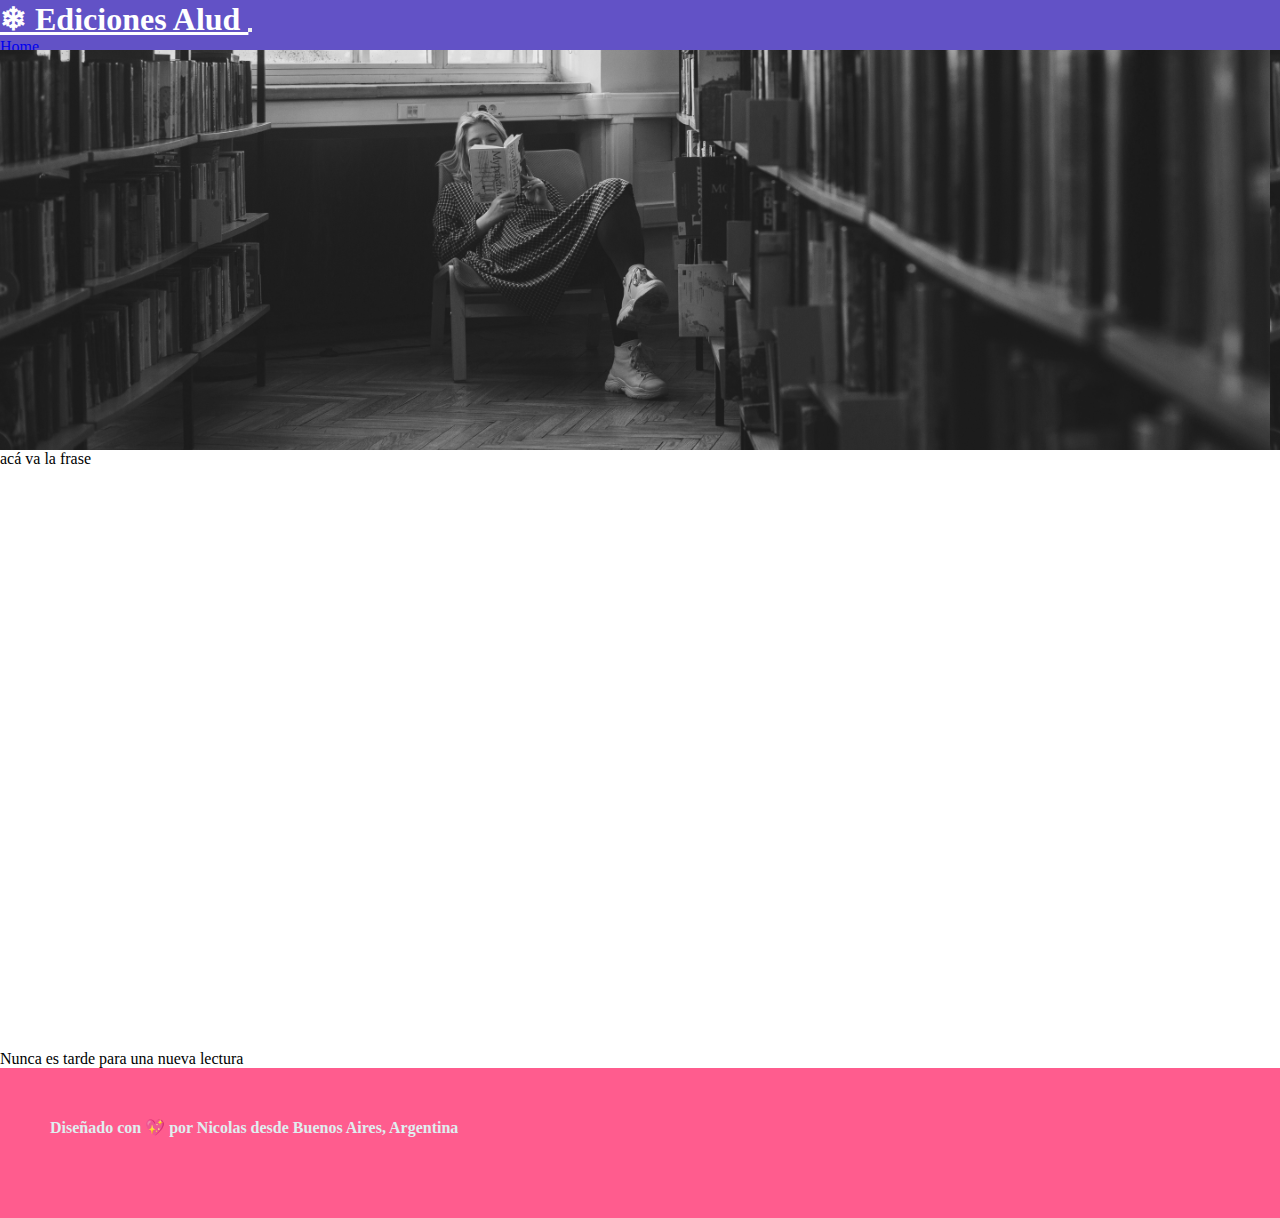
==== index.html @ 6908cfd6 "unifiqué colores en los art del main del index y ordené css" ====
<!DOCTYPE html>
<html lang="es">

<head>

    <meta charset="UTF-8">
    <meta name="viewport" content="width=device-width, initial-scale=1.0">

    <!-- BS 5.3.2 inicia -->
    <link href="https://cdn.jsdelivr.net/npm/bootstrap@5.3.2/dist/css/bootstrap.min.css" rel="stylesheet"
        integrity="sha384-T3c6CoIi6uLrA9TneNEoa7RxnatzjcDSCmG1MXxSR1GAsXEV/Dwwykc2MPK8M2HN" crossorigin="anonymous">
    <!-- BS 5.2.3 inicia -->

    <!-- INI MI CÓDIGO CSS -->
    <link rel="stylesheet" href="./css/styles.css">
    <!-- FIN MI CÓDIGO CSS -->

    <title>Ediciones Alud</title>

</head>

<body>

    <!-- INI HEADER -->

    <div class="container-header-color container-fluid">
        <div class="row">
            <header>
                
                <nav class="menu navbar navbar-expand-lg ">
                    <div class="container-fluid">
                        <a id="colorlogo" class="navbar-brand" href="#">❄ Ediciones  Alud </a>
                        <button class="navbar-toggler" type="button" data-bs-toggle="collapse"
                            data-bs-target="#navbarSupportedContent" aria-controls="navbarSupportedContent"
                            aria-expanded="false" aria-label="Toggle navigation">
                            <span class="navbar-toggler-icon"></span>
                        </button>
                        <div class="collapse navbar-collapse" id="navbarSupportedContent">
                            <ul class="navbar-nav me-auto mb-2 mb-lg-0">
                                <li class="nav-item">
                                    <a class="nav-link active" aria-current="page" href="#">Home</a>
                                </li>
                                <li class="nav-item">
                                    <a class="nav-link" href="#">Link</a>
                                </li>
                                <li class="nav-item dropdown">
                                    <a class="nav-link dropdown-toggle" href="#" role="button" data-bs-toggle="dropdown"
                                        aria-expanded="false">
                                        Dropdown
                                    </a>
                                    <ul class="dropdown-menu">
                                        <li><a class="dropdown-item" href="#">Action</a></li>
                                        <li><a class="dropdown-item" href="#">Another action</a></li>
                                        <li>
                                            <hr class="dropdown-divider">
                                        </li>
                                        <li><a class="dropdown-item" href="#">Something else here</a></li>
                                    </ul>
                                </li>
                                <li class="nav-item">
                                    <a class="nav-link disabled" aria-disabled="true">Disabled</a>
                                </li>
                            </ul>
                            <form class="d-flex" role="search">
                                <input class="form-control me-2" type="search" placeholder="Search" aria-label="Search">
                                <button class="btn btn-outline-success" type="submit">Search</button>
                            </form>
                        </div>
                    </div>
                </nav>
            </header>
        </div>
    </div>

    <!-- BANNER HEADER  -->
    <div class="img-banner"></div>
    <!-- BANNER HEADER  -->

    <!-- FIN HEADER -->


    <!-- INI MAIN. Acá colocaré a la left una frase y a la right un call to action para ir a tienda -->

    <div class="container-fluid">
        <div class="row">
            <main class="col-12">
                <div class="row">
                    <article class="tamaño-main-index col-6 bg-dark text-white text-center">acá va la frase</article>
                    <article class="col-6 bg-dark text-white text-center">Nunca es tarde para una nueva lectura</article>
                </div>
            </main>
        </div>
    </div>

    <!-- FIN MAIN -->

    <div class="container-fluid bg-danger">
        <div class="row">
            <footer>
                <div class="text-footer texto-pie text-center">Diseñado con 💖 por Nicolas desde Buenos Aires, Argentina</div>
            </footer>
        </div>
    </div>


    <script src="https://cdn.jsdelivr.net/npm/bootstrap@5.3.2/dist/js/bootstrap.bundle.min.js"
        integrity="sha384-C6RzsynM9kWDrMNeT87bh95OGNyZPhcTNXj1NW7RuBCsyN/o0jlpcV8Qyq46cDfL"
        crossorigin="anonymous"></script>
</body>

</html>
---- css/styles.css ----
/* selector universal */
*{
    margin: 0;
    padding: 0;
    box-sizing: border-box;
    font-family: roboto
}

@import url('https://fonts.googleapis.com/css2?family=Open+Sans:wght@700&family=Poppins:ital,wght@0,400;0,700;0,900;1,300&family=Roboto:ital,wght@0,700;1,700&display=swap');

/* colors usados en el proyecto:
#FF5C8E
#6252C6 */



/* -------------------------------------------- */
/* -------------------------------------------- */
/* -------------------------------------------- */


/* TRABAJO CON EL HEADER */
header{
    height: 50px;
}

/* color del contenedor de la lista menú */
.container-header-color{
    background-color: #6252C6;
}

/* color del "logo" */
#colorlogo{
    font-size: 32px;
    font-weight: 900;
    font-family: roboto;
    color: #fff;
}

/* imagen del banner y modificaciones */
.img-banner{
    height: 400px;
    background-image: url(../img/pexels-polina-zimmerman-3747468.jpg);
    background-size: cover;
    filter: grayscale(620%); /*filtro grayscale para img en black_and_white*/
    background-position : -10px  -350px; /*posición de la foto como yo la quiero*/
}

/* -------------------------------------------- */
/* -------------------------------------------- */
/* -------------------------------------------- */


/* CÓDIGO DEL MAIN */

.tamaño-main-index{
    height: 600px;
}

/* -------------------------------------------- */
/* -------------------------------------------- */
/* -------------------------------------------- */



/* CÓDIGO DEL FOOTER*/

footer{
    height: 150px;
    background-color: #FF5C8E;
    color: #E0EEF0;
    font-weight: 700;
}

.text-footer{
    padding: 50px
}

.menu{
    height: 50px;
    margin: 0;
    padding: 0;
}
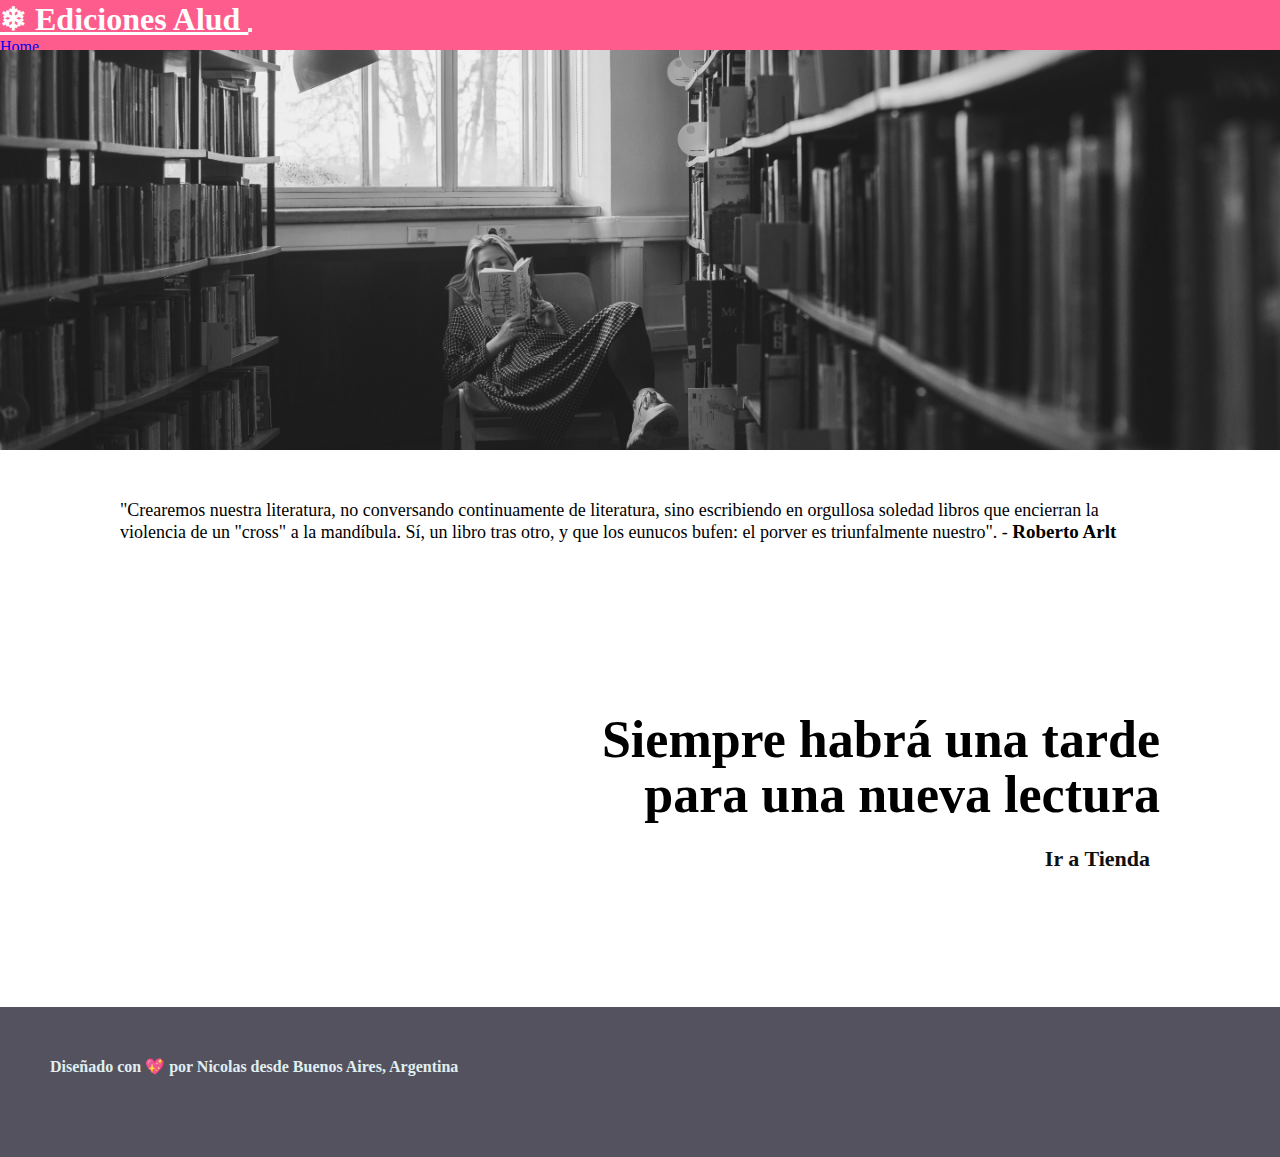
==== commit b816ce05: "index ok falta personalizar nav y vincular los a de las nav con las distintas páginas" ====
--- a/index.html
+++ b/index.html
@@ -26,7 +26,7 @@
     <div class="container-header-color container-fluid">
         <div class="row">
             <header>
-                
+                <!-- NAV BS -->
                 <nav class="menu navbar navbar-expand-lg ">
                     <div class="container-fluid">
                         <a id="colorlogo" class="navbar-brand" href="#">❄ Ediciones  Alud </a>
@@ -63,11 +63,13 @@
                             </ul>
                             <form class="d-flex" role="search">
                                 <input class="form-control me-2" type="search" placeholder="Search" aria-label="Search">
-                                <button class="btn btn-outline-success" type="submit">Search</button>
+                                <button id="color-search" class="btn btn-outline-success" type="submit">Search</button>
                             </form>
                         </div>
                     </div>
                 </nav>
+                <!-- NAV BS -->
+
             </header>
         </div>
     </div>
@@ -85,14 +87,25 @@
         <div class="row">
             <main class="col-12">
                 <div class="row">
-                    <article class="tamaño-main-index col-6 bg-dark text-white text-center">acá va la frase</article>
-                    <article class="col-6 bg-dark text-white text-center">Nunca es tarde para una nueva lectura</article>
+                    <section class="contenedor-frase col-6 bg-dark text-white text-center">
+                        <p class="frase">"Crearemos nuestra literatura, no conversando continuamente de literatura, sino escribiendo en orgullosa soledad libros que encierran la violencia de un "cross" a la mandíbula. Sí, un libro tras otro, y que los eunucos bufen: el porver es triunfalmente nuestro". - <span>Roberto Arlt</span></p>
+                    </section>
+
+                    <section class="contenedor-call col-6 bg-dark text-white text-center">
+                        <div class="call-to-action-a">
+                        <p>Siempre habrá una tarde<br> para una nueva lectura</p>
+                        <a class="call-to-action-b" href="./pages/tienda.html"> Ir a Tienda</a>
+                        </div>
+                    </section>
                 </div>
             </main>
         </div>
     </div>
 
     <!-- FIN MAIN -->
+
+
+    <!-- INI FOOTER -->
 
     <div class="container-fluid bg-danger">
         <div class="row">
@@ -102,10 +115,10 @@
         </div>
     </div>
 
+    <!-- FIN FOOTER -->
 
-    <script src="https://cdn.jsdelivr.net/npm/bootstrap@5.3.2/dist/js/bootstrap.bundle.min.js"
-        integrity="sha384-C6RzsynM9kWDrMNeT87bh95OGNyZPhcTNXj1NW7RuBCsyN/o0jlpcV8Qyq46cDfL"
-        crossorigin="anonymous"></script>
+
+    <script src="https://cdn.jsdelivr.net/npm/bootstrap@5.3.2/dist/js/bootstrap.bundle.min.js" integrity="sha384-C6RzsynM9kWDrMNeT87bh95OGNyZPhcTNXj1NW7RuBCsyN/o0jlpcV8Qyq46cDfL" crossorigin="anonymous"></script>
 </body>
 
 </html>--- a/css/styles.css
+++ b/css/styles.css
@@ -11,8 +11,8 @@
 
 /* colors usados en el proyecto:
 #FF5C8E
-#6252C6 */
-
+#6252C6
+#54525e */
 
 
 /* -------------------------------------------- */
@@ -27,10 +27,15 @@
 
 /* color del contenedor de la lista menú */
 .container-header-color{
-    background-color: #6252C6;
+    background-color: #FF5C8E;
 }
 
-/* color del "logo" */
+#color-search{
+    border-color: #E0EEF0;
+    color:#fff;
+}
+
+/* "logo" */
 #colorlogo{
     font-size: 32px;
     font-weight: 900;
@@ -44,7 +49,7 @@
     background-image: url(../img/pexels-polina-zimmerman-3747468.jpg);
     background-size: cover;
     filter: grayscale(620%); /*filtro grayscale para img en black_and_white*/
-    background-position : -10px  -350px; /*posición de la foto como yo la quiero*/
+    background-position:center;
 }
 
 /* -------------------------------------------- */
@@ -58,6 +63,62 @@
     height: 600px;
 }
 
+
+/* CÓDIGO frase  */
+
+.contenedor-frase{
+    padding: 50px 120px 120px 120px;
+}
+
+.frase{
+    font-size: 18px;
+}
+
+.frase span{
+    font-weight: bold;
+    font-size: 19px;
+}
+/* CÓDIGO call to action  */
+
+.contenedor-call{
+    padding: 50px 120px 120px 120px;
+}
+
+.call-to-action-a{
+    text-transform: capi;
+    font-family: Poppins;
+    font-weight: bold;
+    font-size: 52px;
+    text-align: right;
+    line-height: 105%; /* establezco interlineado */
+
+
+}
+
+.call-to-action-b{
+    text-decoration: none;
+    color: #101010;
+    padding: 10px;
+    font-family: poppins;
+    font-weight: bold;
+    font-size: 22px;
+    text-align: center;
+    background-color: #fff;
+}
+
+.call-to-action-b:hover{
+    background-color: #6252C6;
+    color: #fff;
+    transition: color 0.3s;
+}
+
+
+
+/* CÓDIGO DEL CALL TO ACTION */
+
+
+
+
 /* -------------------------------------------- */
 /* -------------------------------------------- */
 /* -------------------------------------------- */
@@ -68,7 +129,7 @@
 
 footer{
     height: 150px;
-    background-color: #FF5C8E;
+    background-color: #54525e;
     color: #E0EEF0;
     font-weight: 700;
 }
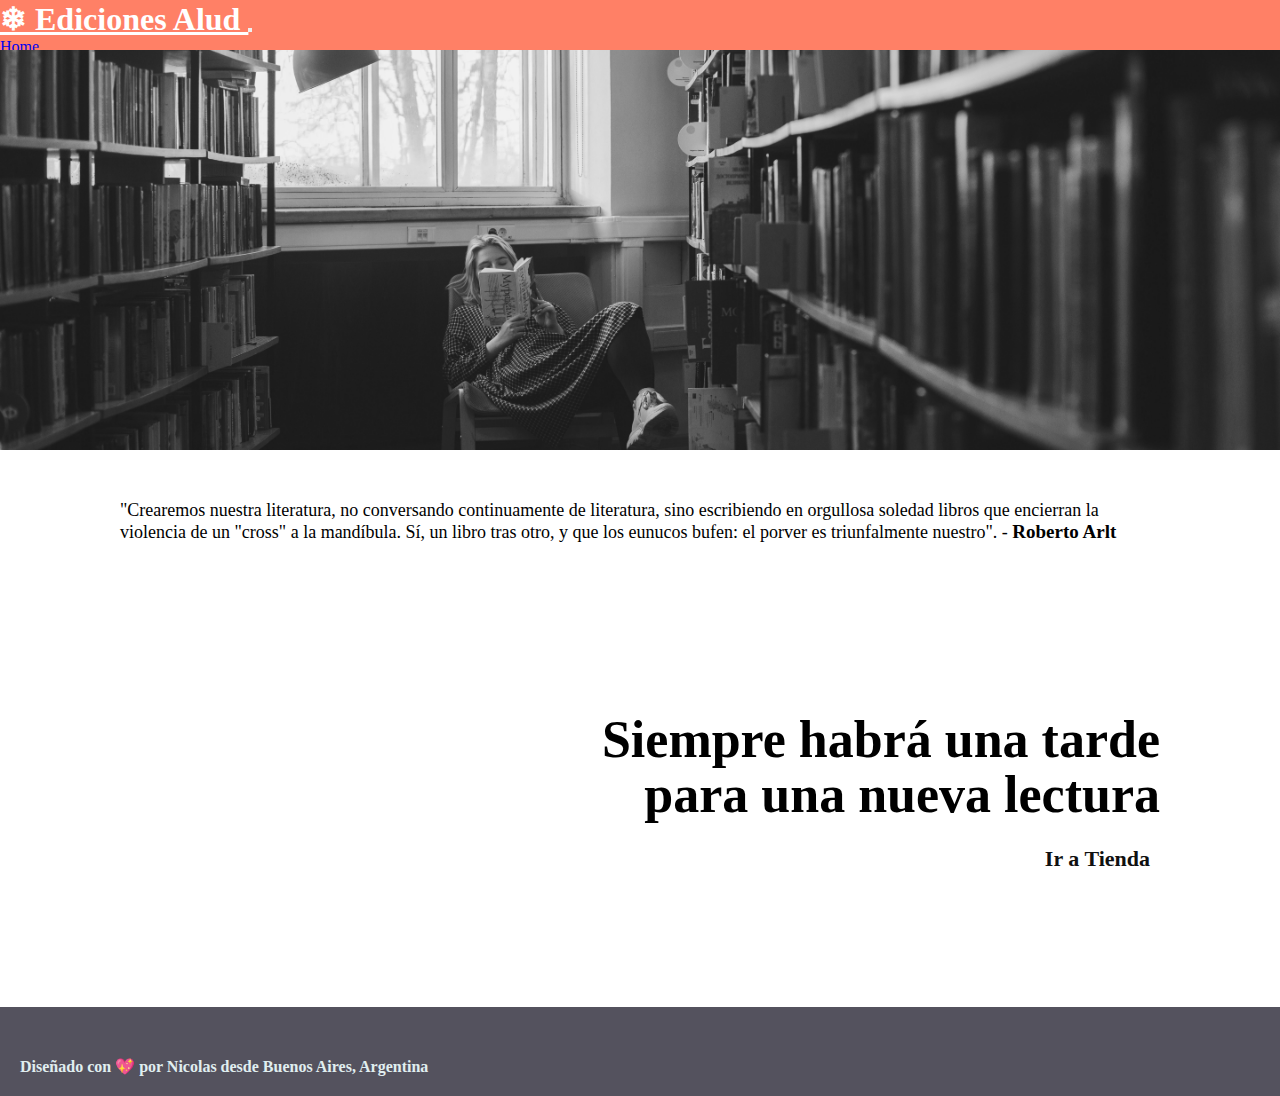
==== commit 1f7b0de3: "terminado pie de página - cambios de color en nav" ====
--- a/index.html
+++ b/index.html
@@ -5,6 +5,10 @@
 
     <meta charset="UTF-8">
     <meta name="viewport" content="width=device-width, initial-scale=1.0">
+    
+    <!-- FontAwesome inicia -->
+    <link rel="stylesheet" href="https://cdnjs.cloudflare.com/ajax/libs/font-awesome/6.4.2/css/all.min.css" integrity="sha512-z3gLpd7yknf1YoNbCzqRKc4qyor8gaKU1qmn+CShxbuBusANI9QpRohGBreCFkKxLhei6S9CQXFEbbKuqLg0DA==" crossorigin="anonymous" referrerpolicy="no-referrer" />
+    <!-- FontAwesome fin -->
 
     <!-- BS 5.3.2 inicia -->
     <link href="https://cdn.jsdelivr.net/npm/bootstrap@5.3.2/dist/css/bootstrap.min.css" rel="stylesheet"
@@ -109,15 +113,28 @@
 
     <div class="container-fluid bg-danger">
         <div class="row">
+
             <footer>
+
+                <div class="redes">
+                    <a href=""><i class="fa-brands fa-square-facebook"></i></a>
+                    <a href=""><i class="fa-brands fa-square-instagram"></i></i></a>
+                    <a href=""><i class="fa-brands fa-square-youtube"></i></i></a>
+                </div>
+
                 <div class="text-footer texto-pie text-center">Diseñado con 💖 por Nicolas desde Buenos Aires, Argentina</div>
+
+
+
             </footer>
+
         </div>
     </div>
 
     <!-- FIN FOOTER -->
 
-
+    
+    
     <script src="https://cdn.jsdelivr.net/npm/bootstrap@5.3.2/dist/js/bootstrap.bundle.min.js" integrity="sha384-C6RzsynM9kWDrMNeT87bh95OGNyZPhcTNXj1NW7RuBCsyN/o0jlpcV8Qyq46cDfL" crossorigin="anonymous"></script>
 </body>
 
--- a/css/styles.css
+++ b/css/styles.css
@@ -10,7 +10,7 @@
 @import url('https://fonts.googleapis.com/css2?family=Open+Sans:wght@700&family=Poppins:ital,wght@0,400;0,700;0,900;1,300&family=Roboto:ital,wght@0,700;1,700&display=swap');
 
 /* colors usados en el proyecto:
-#FF5C8E
+#FF8066
 #6252C6
 #54525e */
 
@@ -27,7 +27,7 @@
 
 /* color del contenedor de la lista menú */
 .container-header-color{
-    background-color: #FF5C8E;
+    background-color: #FF8066;
 }
 
 #color-search{
@@ -78,6 +78,8 @@
     font-weight: bold;
     font-size: 19px;
 }
+
+
 /* CÓDIGO call to action  */
 
 .contenedor-call{
@@ -107,16 +109,10 @@
 }
 
 .call-to-action-b:hover{
-    background-color: #6252C6;
+    background-color: #FF8066;
     color: #fff;
     transition: color 0.3s;
 }
-
-
-
-/* CÓDIGO DEL CALL TO ACTION */
-
-
 
 
 /* -------------------------------------------- */
@@ -128,14 +124,13 @@
 /* CÓDIGO DEL FOOTER*/
 
 footer{
-    height: 150px;
     background-color: #54525e;
     color: #E0EEF0;
     font-weight: 700;
 }
 
 .text-footer{
-    padding: 50px
+    padding: 20px
 }
 
 .menu{
@@ -144,3 +139,21 @@
     padding: 0;
 }
 
+.redes{
+    text-align: center;
+    padding: 15px;
+
+}
+
+.redes a{
+    text-decoration: none;
+    text-align: center;
+    color:#FF8066 ;
+    font-size: 30px;
+    letter-spacing: 25px;
+}
+
+
+/* @media (max-width: 790px){
+
+} */ 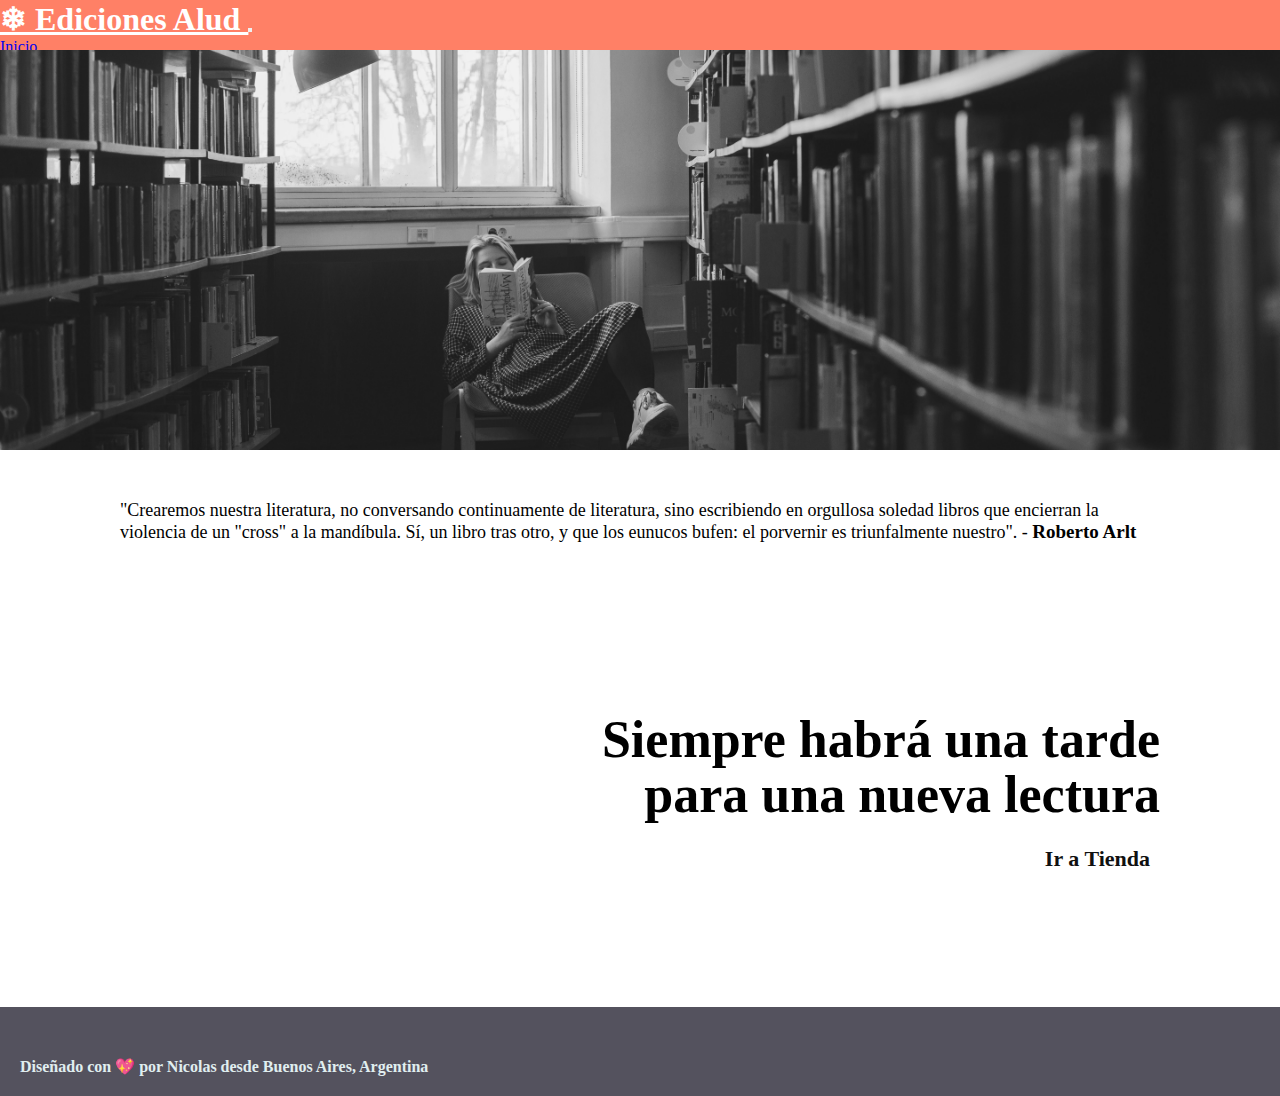
==== commit 893c306b: "ok tienda con filas y columnas, imagenes y descripción" ====
--- a/index.html
+++ b/index.html
@@ -42,28 +42,24 @@
                         <div class="collapse navbar-collapse" id="navbarSupportedContent">
                             <ul class="navbar-nav me-auto mb-2 mb-lg-0">
                                 <li class="nav-item">
-                                    <a class="nav-link active" aria-current="page" href="#">Home</a>
+                                    <a class="nav-link active" aria-current="page" href="#">Inicio</a>
                                 </li>
                                 <li class="nav-item">
-                                    <a class="nav-link" href="#">Link</a>
+                                    <a class="nav-link" href="./pages/tienda.html">Tienda</a>
                                 </li>
-                                <li class="nav-item dropdown">
-                                    <a class="nav-link dropdown-toggle" href="#" role="button" data-bs-toggle="dropdown"
-                                        aria-expanded="false">
-                                        Dropdown
-                                    </a>
-                                    <ul class="dropdown-menu">
-                                        <li><a class="dropdown-item" href="#">Action</a></li>
-                                        <li><a class="dropdown-item" href="#">Another action</a></li>
-                                        <li>
-                                            <hr class="dropdown-divider">
-                                        </li>
-                                        <li><a class="dropdown-item" href="#">Something else here</a></li>
-                                    </ul>
+
+                                <li class="nav-item">
+                                    <a class="nav-link" href="./pages/eventos.html">Eventos</a>
                                 </li>
+                              
                                 <li class="nav-item">
-                                    <a class="nav-link disabled" aria-disabled="true">Disabled</a>
+                                    <a class="nav-link" href="./pages/contacto.html">Contacto</a>
                                 </li>
+                                
+                                <li class="nav-item">
+                                    <a class="nav-link" href="./pages/blog.html">Blog</a>
+                                </li>
+                                
                             </ul>
                             <form class="d-flex" role="search">
                                 <input class="form-control me-2" type="search" placeholder="Search" aria-label="Search">
@@ -92,7 +88,7 @@
             <main class="col-12">
                 <div class="row">
                     <section class="contenedor-frase col-6 bg-dark text-white text-center">
-                        <p class="frase">"Crearemos nuestra literatura, no conversando continuamente de literatura, sino escribiendo en orgullosa soledad libros que encierran la violencia de un "cross" a la mandíbula. Sí, un libro tras otro, y que los eunucos bufen: el porver es triunfalmente nuestro". - <span>Roberto Arlt</span></p>
+                        <p class="frase">"Crearemos nuestra literatura, no conversando continuamente de literatura, sino escribiendo en orgullosa soledad libros que encierran la violencia de un "cross" a la mandíbula. Sí, un libro tras otro, y que los eunucos bufen: el porvernir es triunfalmente nuestro". - <span>Roberto Arlt</span></p>
                     </section>
 
                     <section class="contenedor-call col-6 bg-dark text-white text-center">
--- a/css/styles.css
+++ b/css/styles.css
@@ -156,4 +156,41 @@
 
 /* @media (max-width: 790px){
 
-} */ +} */ 
+
+
+/* -------------------------------------------- */
+/* -------------------------------------------- */
+/* -------------------------------------------- */
+
+
+
+/* CÓDIGO TIENDA*/
+
+#title-tienda{
+    font-family: poppins;
+    font-size: 32px;
+    font-weight: bold;
+    text-align: center;
+    padding: 35px;
+    /* text-shadow: 1px 0px 12px; */
+
+}
+
+.card{
+    margin: 20px;
+    box-shadow: 10px 4px 5px #48529944; /*para sombra  caja cards*/
+}
+
+.orden-fila{
+    justify-content: center;
+}
+
+.img-css-dos{
+    height: 326px;
+}
+
+.btn-primary{ /*modificación sobre class btn-primary Bts*/
+    background-color: #FF8066;
+    border: none;
+}